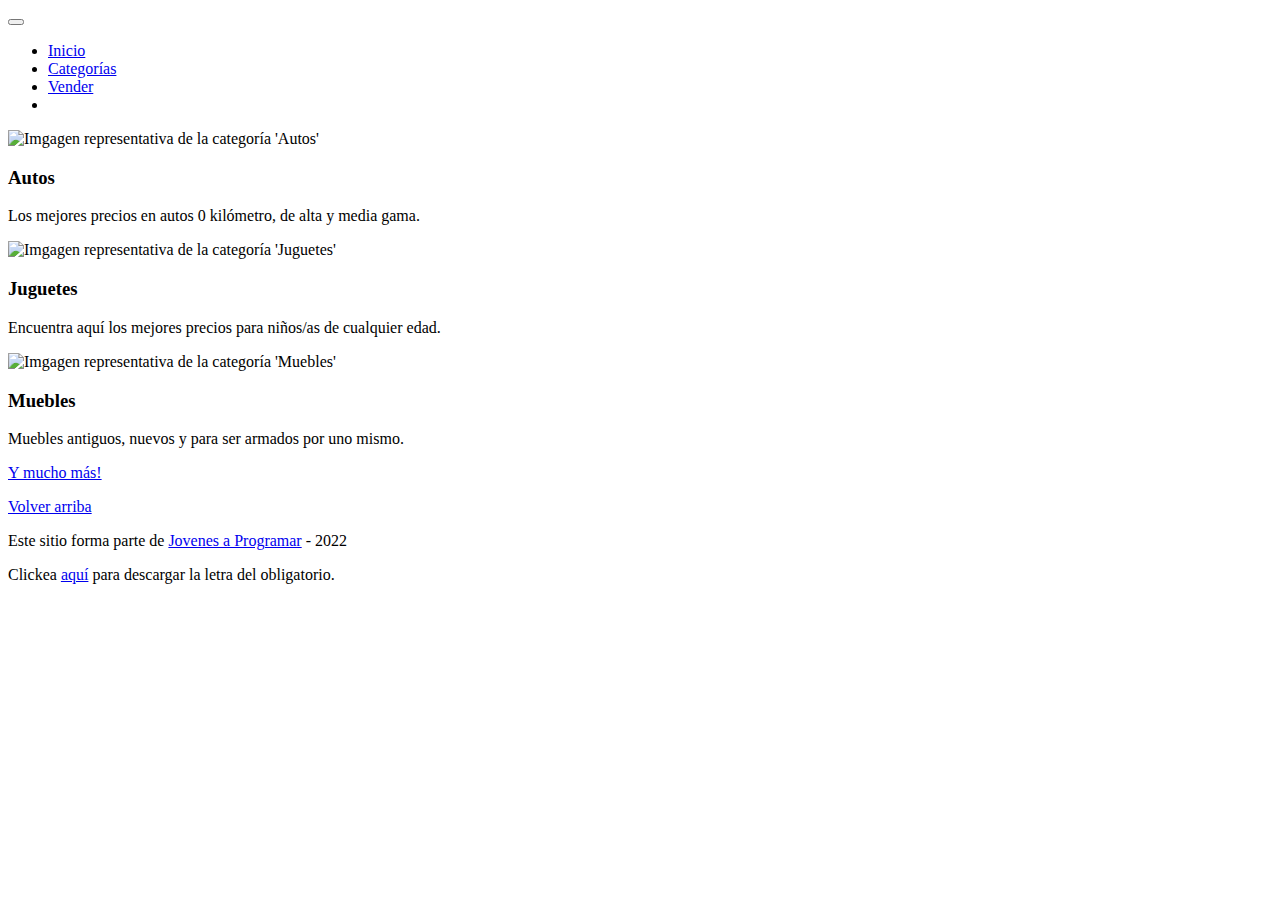
==== index.html @ d771ad4b "Add files" ====
<!DOCTYPE html>
<html lang="es">

<head>
  <meta http-equiv="Content-Type" content="text/html; charset=UTF-8">
  <meta name="viewport" content="width=device-width, initial-scale=1, shrink-to-fit=no">
  <title>eMercado - Todo lo que busques está aquí</title>

  <link href="https://fonts.googleapis.com/css?family=Raleway:300,300i,400,400i,700,700i,900,900i" rel="stylesheet">
  <link href="css/bootstrap.min.css" rel="stylesheet">
  <link href="css/styles.css" rel="stylesheet">
</head>

<body>
  <nav class="navbar navbar-expand-lg navbar-dark bg-dark p-1">
    <div class="container">
      <button class="navbar-toggler" type="button" data-bs-toggle="collapse" data-bs-target="#navbarNav"
        aria-controls="navbarNav" aria-expanded="false" aria-label="Toggle navigation">
        <span class="navbar-toggler-icon"></span>
      </button>
      <div class="collapse navbar-collapse" id="navbarNav">
        <ul class="navbar-nav w-100 justify-content-between">
          <li class="nav-item">
            <a class="nav-link active" href="index.html">Inicio</a>
          </li>
          <li class="nav-item">
            <a class="nav-link" href="categories.html">Categorías</a>
          </li>
          <li class="nav-item">
            <a class="nav-link" href="sell.html">Vender</a>
          </li>
          <li class="nav-item">
          </li>
        </ul>
      </div>
    </div>
  </nav>
  <main>
    <div class="jumbotron text-center"></div>
    <div class="album py-5 bg-light">
      <div class="container">
        <div class="row">
          <div class="col-md-4">
            <div class="card mb-4 shadow-sm custom-card cursor-active" id="autos">
              <img class="bd-placeholder-img card-img-top" src="img/cars_index.jpg"
                alt="Imgagen representativa de la categoría 'Autos'">
              <h3 class="m-3">Autos</h3>
              <div class="card-body">
                <p class="card-text">Los mejores precios en autos 0 kilómetro, de alta y media gama.</p>
              </div>
            </div>
          </div>
          <div class="col-md-4">
            <div class="card mb-4 shadow-sm custom-card cursor-active" id="juguetes">
              <img class="bd-placeholder-img card-img-top" src="img/toys_index.jpg"
                alt="Imgagen representativa de la categoría 'Juguetes'">
              <h3 class="m-3">Juguetes</h3>
              <div class="card-body">
                <p class="card-text">Encuentra aquí los mejores precios para niños/as de cualquier edad.</p>
              </div>
            </div>
          </div>
          <div class="col-md-4">
            <div class="card mb-4 shadow-sm custom-card cursor-active" id="muebles">
              <img class="bd-placeholder-img card-img-top" src="img/furniture_index.jpg"
                alt="Imgagen representativa de la categoría 'Muebles'">
              <h3 class="m-3">Muebles</h3>
              <div class="card-body">
                <p class="card-text">Muebles antiguos, nuevos y para ser armados por uno mismo.</p>
              </div>
            </div>
          </div>
        </div>
        <div class="row">
          <a class="btn btn-light btn-lg btn-block" href="categories.html">Y mucho más!</a>
        </div>
      </div>
    </div>
  </main>
  <footer class="text-muted">
    <div class="container">
      <p class="float-end">
        <a href="#">Volver arriba</a>
      </p>
      <p>Este sitio forma parte de <a href="https://jovenesaprogramar.edu.uy/" target="_blank">Jovenes a Programar</a> -
        2022</p>
      <p>Clickea <a target="_blank" href="Letra.pdf">aquí</a> para descargar la letra del obligatorio.</p>
    </div>
  </footer>
  <script src="js/bootstrap.bundle.min.js"></script>
  <script src="js/index.js"></script>
  <script src="js/init.js"></script>
</body>

</html>
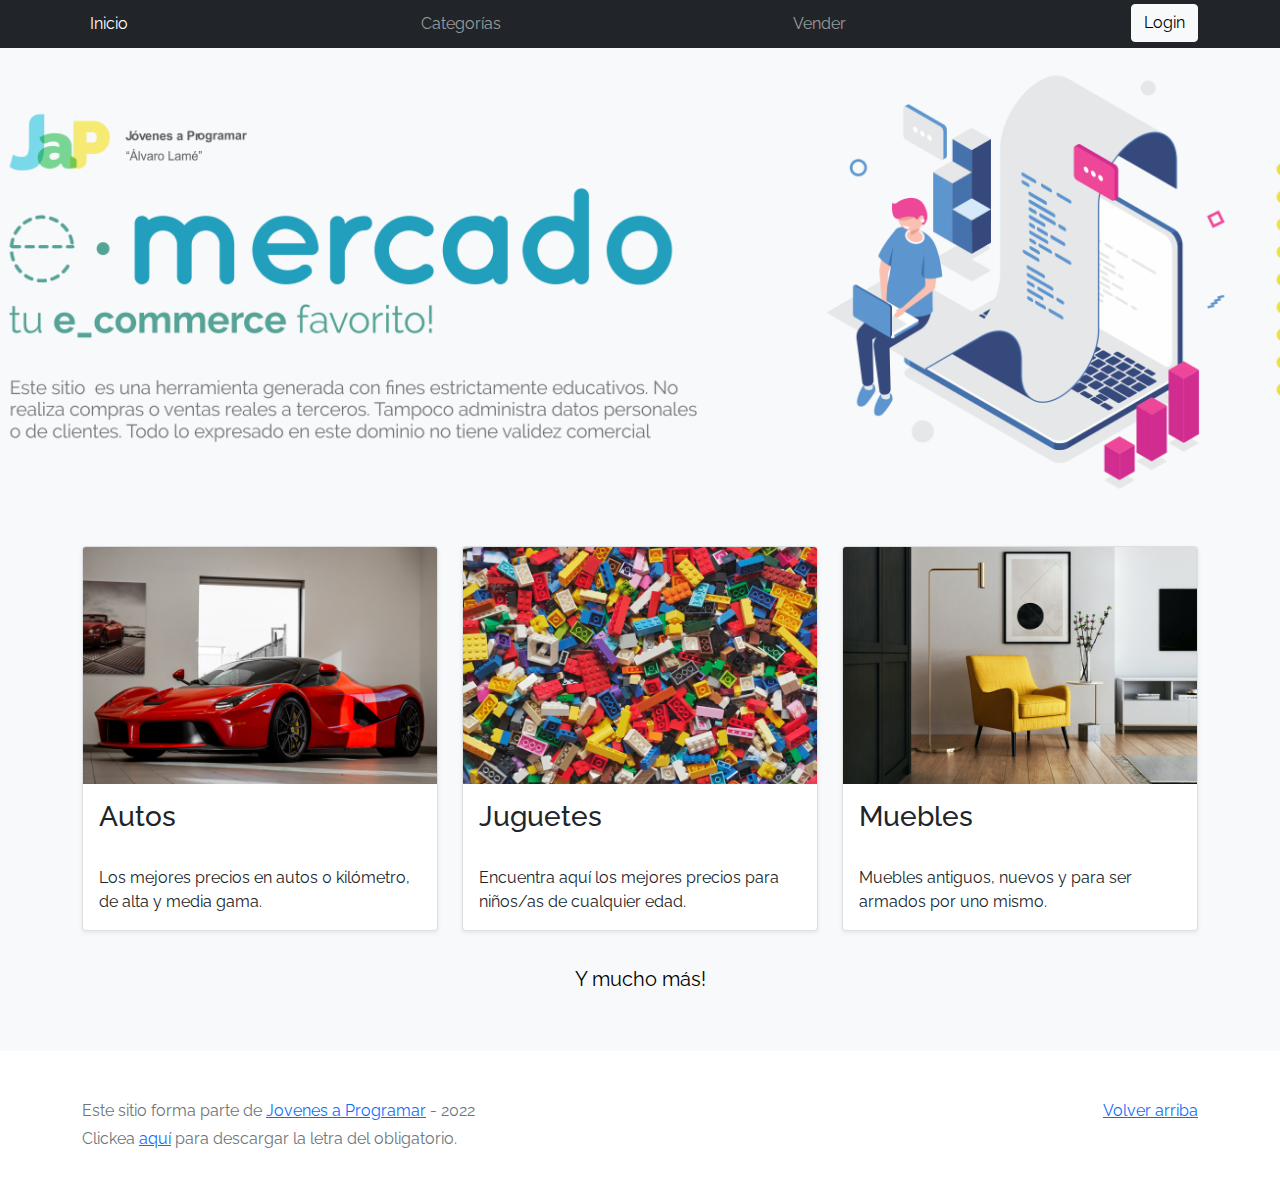
==== commit bd73ba31: "cambios.entrega1" ====
--- a/index.html
+++ b/index.html
@@ -30,6 +30,7 @@
             <a class="nav-link" href="sell.html">Vender</a>
           </li>
           <li class="nav-item">
+            <a href="login.html"><button class="btn btn-light">Login</button></a>
           </li>
         </ul>
       </div>
--- a/css/styles.css
+++ b/css/styles.css
@@ -0,0 +1,218 @@
+.jumbotron,
+.card-body,
+.container,
+.site-header {
+  font-family: 'Raleway', serif !important;
+}
+
+.jumbotron .display-4 {
+  font-weight: bold;
+}
+
+nav a {
+  text-decoration: none;
+}
+
+.bd-placeholder-img {
+  font-size: 1.125rem;
+  text-anchor: middle;
+  -webkit-user-select: none;
+  -moz-user-select: none;
+  -ms-user-select: none;
+  user-select: none;
+}
+
+@media (min-width: 768px) {
+  .bd-placeholder-img-lg {
+    font-size: 3.5rem;
+  }
+}
+
+.jumbotron {
+  height: 50vh;
+  padding: 5em inherit;
+  margin-bottom: 0;
+  background-color: #53C0FB;
+  background: url('../img/cover_back.png');
+  background-size: cover;
+  background-position: center;
+  background-repeat: no-repeat;
+  color: black;
+  font-weight: bold;
+}
+
+@media (min-width: 768px) {
+  .jumbotron {
+    padding-top: 6rem;
+    padding-bottom: 6rem;
+  }
+}
+
+.jumbotron p:last-child {
+  margin-bottom: 0;
+}
+
+.jumbotron-heading {
+  font-weight: 300;
+}
+
+.jumbotron .container {
+  max-width: 40rem;
+  background-color: rgba(255, 255, 255, 0.5);
+  border-radius: 10px;
+  text-shadow: 1px 1px 2px grey;
+}
+
+.jumbotron .lead {
+  font-size: 38px;
+}
+
+footer {
+  padding-top: 3rem;
+  padding-bottom: 3rem;
+}
+
+footer p {
+  margin-bottom: .25rem;
+}
+
+.site-header a {
+  color: white;
+  transition: ease-in-out color .15s;
+}
+
+.site-header .dropdown-menu a {
+  color: black;
+}
+
+.dropzone {
+  border: 2px dashed #0087F7;
+  border-radius: 5px;
+  background: white;
+}
+
+.img-fit {
+  max-height: 100%;
+}
+
+.alert {
+  position: fixed;
+  top: 80px;
+  width: 50%;
+  left: 50%;
+  transform: translate(-50%, 0);
+}
+
+.lds-ring {
+  display: inline-block;
+  position: relative;
+  width: 64px;
+  height: 64px;
+  top: 50%;
+  left: 50%;
+}
+
+.cursor-active {
+  cursor: pointer;
+}
+
+.left {
+  float: left;
+  padding: 4px;
+  background-color: rgba(255, 255, 255, 0.5);
+}
+
+.lds-ring div {
+  box-sizing: border-box;
+  display: block;
+  position: absolute;
+  width: 51px;
+  height: 51px;
+  margin: 6px;
+  border: 6px solid #fff;
+  border-radius: 50%;
+  animation: lds-ring 1.2s cubic-bezier(0.5, 0, 0.5, 1) infinite;
+  border-color: #fff transparent transparent transparent;
+}
+
+.lds-ring div:nth-child(1) {
+  animation-delay: -0.45s;
+}
+
+.lds-ring div:nth-child(2) {
+  animation-delay: -0.3s;
+}
+
+.lds-ring div:nth-child(3) {
+  animation-delay: -0.15s;
+}
+
+@keyframes lds-ring {
+  0% {
+    transform: rotate(0deg);
+  }
+
+  100% {
+    transform: rotate(360deg);
+  }
+}
+
+.signin {
+  width: 100%;
+  max-width: 330px;
+  padding: 15px;
+  margin: auto;
+}
+
+#spinner-wrapper {
+  position: fixed;
+  background-color: rgba(0, 0, 0, 0.5);
+  width: 100%;
+  height: 100%;
+  top: 0;
+  left: 0;
+  z-index: 1021;
+  display: none;
+}
+
+main {
+  min-height: calc(100vh - 210px);
+}
+
+a.custom-card,
+a.custom-card:hover {
+  color: inherit;
+  text-decoration: inherit;
+}
+
+.checked {
+  color: orange;
+}
+
+.center{
+  display: block;
+  margin-left: auto;
+  margin-right: auto;
+  width: 50%;
+}
+
+.divider:after,
+.divider:before {
+content: "";
+flex: 1;
+height: 1px;
+background: #eee;
+}
+.h-custom {
+height: calc(100% - 73px);
+}
+@media (max-width: 450px) {
+.h-custom {
+height: 100%;
+}
+}
+
+
+.data{
+  display: none;
+}
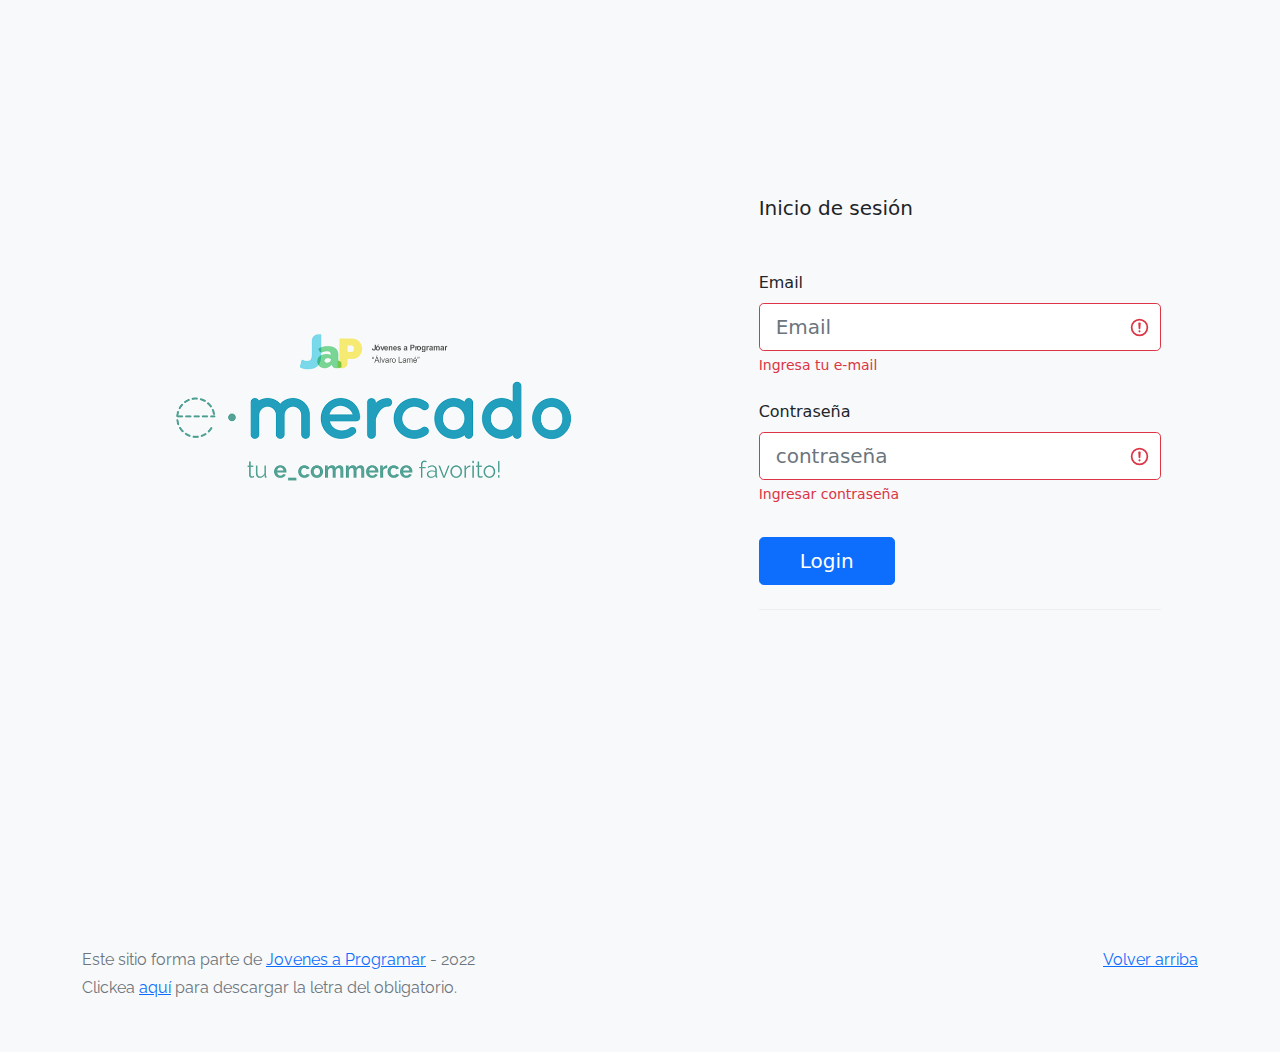
==== commit ad180e12: "Entrega 4" ====
--- a/index.html
+++ b/index.html
@@ -29,9 +29,22 @@
           <li class="nav-item">
             <a class="nav-link" href="sell.html">Vender</a>
           </li>
-          <li class="nav-item">
-            <a href="login.html"><button class="btn btn-light">Login</button></a>
-          </li>
+
+
+          
+          /dropdown login
+          <div class="dropdown">
+            <button class="dropbtn dropdown-toggle" id="User"></button>
+            <div class="dropdown-content">
+              <a href="cart.html">Mi carrito</a>
+              <a href="my-profile.html">Mi perfil</a>
+              <a><hr class="dropdown-divider"></a>
+              <a onclick="cerrarSes()">Cerrar sesión</a>
+            </div>
+          </div>
+
+
+
         </ul>
       </div>
     </div>
--- a/css/styles.css
+++ b/css/styles.css
@@ -216,3 +216,55 @@
 .data{
   display: none;
 }
+
+
+/* Dropdown Button */
+.dropbtn {
+  background-color: #04AA6D;
+  color: white;
+  padding: 9px;
+  font-size: 16px;
+  border: none;
+}
+
+/* The container <div> - needed to position the dropdown content */
+.dropdown {
+  position: relative;
+  display: inline-block;
+}
+
+/* Dropdown Content (Hidden by Default) */
+.dropdown-content {
+  display: none;
+  position: absolute;
+  background-color: #f1f1f1;
+  min-width: 160px;
+  box-shadow: 0px 8px 16px 0px rgba(0,0,0,0.2);
+  z-index: 1;
+}
+
+/* Links inside the dropdown */
+.dropdown-content a {
+  color: black;
+  padding: 12px 16px;
+  text-decoration: none;
+  display: block;
+}
+
+/* Change color of dropdown links on hover */
+.dropdown-content a:hover {background-color: #ddd;}
+
+/* Show the dropdown menu on hover */
+.dropdown:hover .dropdown-content {display: block;}
+
+/* Change the background color of the dropdown button when the dropdown content is shown */
+.dropdown:hover .dropbtn {background-color: #3e8e41;}
+
+
+
+.carousel {
+  width:640px;
+  height:360px;
+}
+
+
